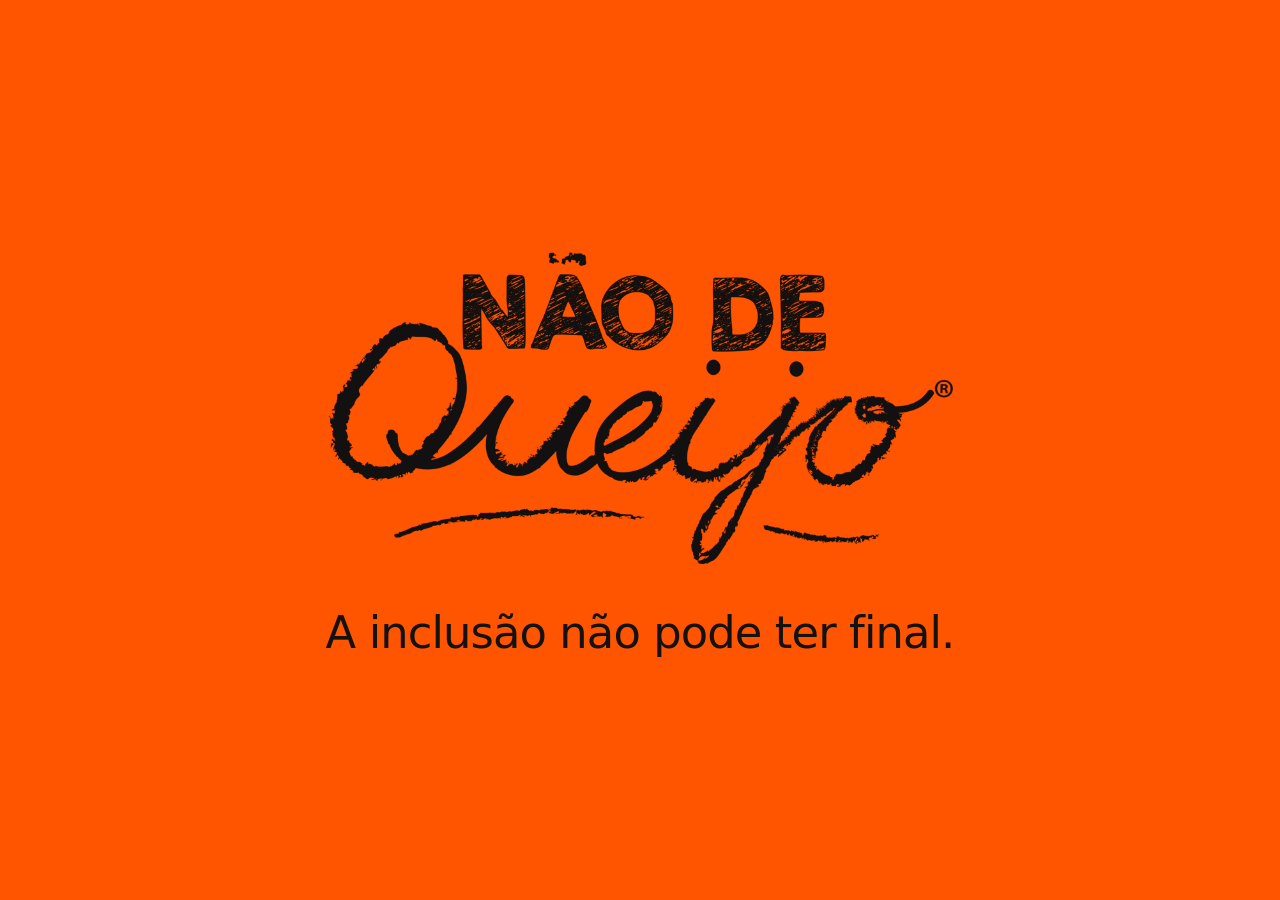
==== index.html @ 3134a906 "Add home Transitional home upload" ====
<!doctype html>
<html lang="pt-BR">
  <head>
    <meta charset="utf-8" />
    <meta name="viewport" content="width=device-width, initial-scale=1" />
    <meta
      name="description"
      content="A inclusão não pode ter final."
    />
    <title>Não de Queijo</title>
    <link rel="stylesheet" href="styles.css" />
  </head>
  <body>
    <main class="page" aria-label="Não de Queijo">
      <img class="logo" src="assets/ndq-logo.png" alt="Não de Queijo" />
      <p class="statement">A inclusão não pode ter final.</p>
    </main>
  </body>
</html>
---- styles.css ----
:root {
  --brand-green: #18A225;
  --brand-orange: #FF5400;
  --brand-red: #F43535;
  --ink: #141210;
}

* {
  box-sizing: border-box;
}

html,
body {
  margin: 0;
  min-height: 100%;
}

body {
  min-height: 100vh;
  background: var(--brand-orange);
  color: var(--ink);
  font-family: system-ui, -apple-system, BlinkMacSystemFont, "Segoe UI", sans-serif;
}

.page {
  min-height: 100vh;
  display: grid;
  place-content: center;
  justify-items: center;
  gap: clamp(1.25rem, 2.7vw, 3rem);
  padding: clamp(1.5rem, 5vw, 4rem);
  text-align: center;
}

.logo {
  display: block;
  width: min(55vw, 40rem);
  height: auto;
}

.statement {
  margin: 0;
  max-width: 32ch;
  font-size: clamp(1.7rem, 3.5vw, 3rem);
  font-weight: 500;
  line-height: 1.2;
  letter-spacing: -0.02em;
}

@media (max-width: 600px) {
  .page {
    gap: 2.5rem;
  }

  .logo {
    width: min(78vw, 22rem);
  }
}
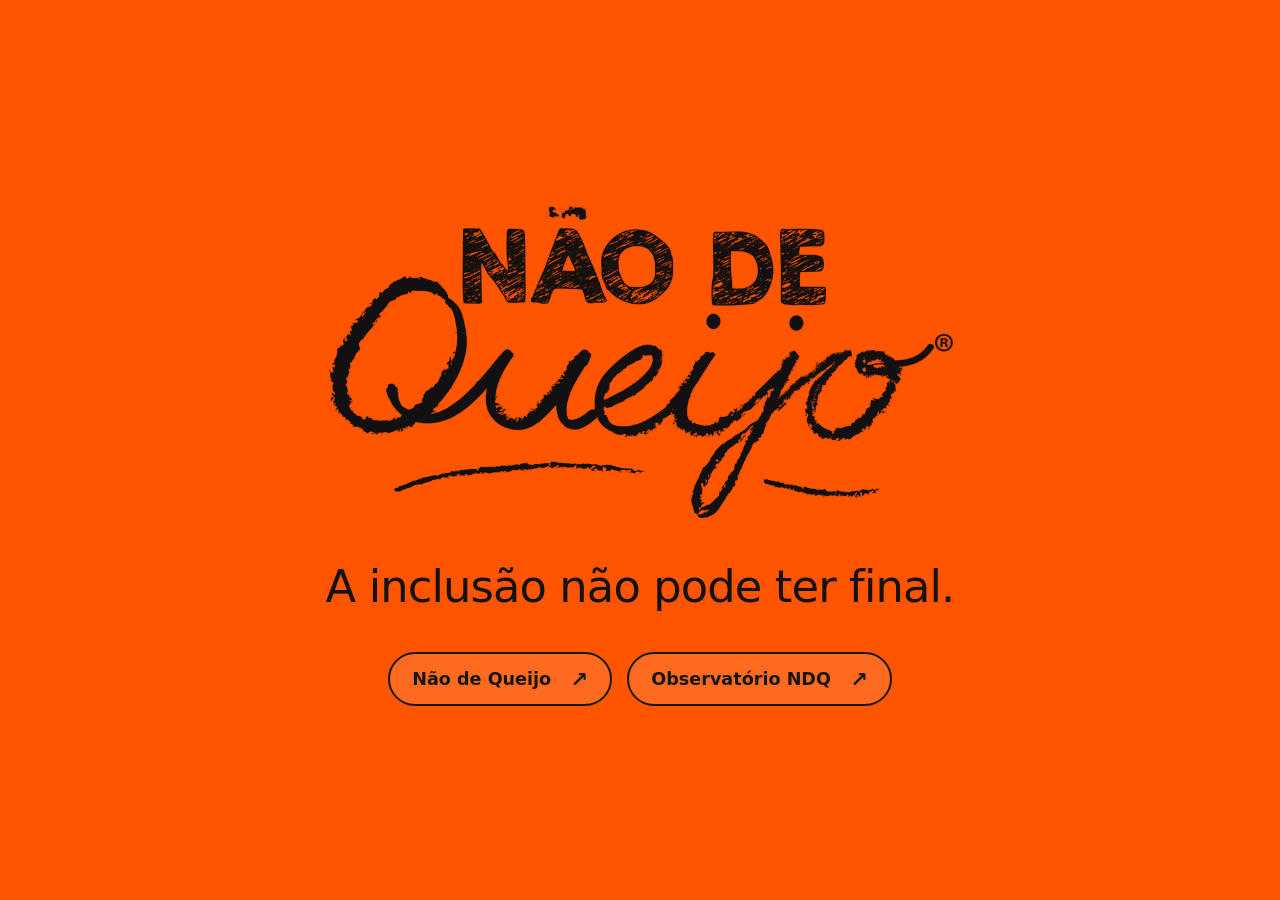
==== commit d5166500: "feat: implementa MVP visual do Observatorio NDQ" ====
--- a/index.html
+++ b/index.html
@@ -1,6 +1,16 @@
 <!doctype html>
 <html lang="pt-BR">
   <head>
+    <!-- Google tag (gtag.js) -->
+<script async src="https://www.googletagmanager.com/gtag/js?id=G-ZN7KSQQ4QT"></script>
+<script>
+  window.dataLayer = window.dataLayer || [];
+  function gtag(){dataLayer.push(arguments);}
+  gtag('js', new Date());
+
+  gtag('config', 'G-ZN7KSQQ4QT');
+</script>
+
     <meta charset="utf-8" />
     <meta name="viewport" content="width=device-width, initial-scale=1" />
     <meta
@@ -14,6 +24,15 @@
     <main class="page" aria-label="Não de Queijo">
       <img class="logo" src="assets/ndq-logo.png" alt="Não de Queijo" />
       <p class="statement">A inclusão não pode ter final.</p>
+      <nav class="ndq-destinations" aria-label="Conheça as iniciativas da Não de Queijo">
+        <a class="ndq-destination" href="nao-de-queijo/">Não de Queijo <span aria-hidden="true">↗</span></a>
+        <a class="ndq-destination" href="observatorio/">Observatório NDQ <span aria-hidden="true">↗</span></a>
+      </nav>
     </main>
+    <script
+      type="module"
+      src="https://static.cloudflareinsights.com/beacon.min.js"
+      data-cf-beacon='{"token":"b04ae030556a4f0394b67cf18fe23ad9"}'
+    ></script>
   </body>
 </html>
--- a/styles.css
+++ b/styles.css
@@ -56,3 +56,12 @@
     width: min(78vw, 22rem);
   }
 }
+
+
+/* MVP v0.1: only additional navigation, leaving the original institutional home intact. */
+.ndq-destinations{display:flex;flex-wrap:wrap;justify-content:center;gap:.9rem;margin-top:.2rem}
+.ndq-destination{display:inline-flex;align-items:center;gap:1.2rem;border:2px solid #151a10;border-radius:999px;padding:.8rem 1.4rem;color:#171710;text-decoration:none;font-size:clamp(.95rem,1.6vw,1.1rem);font-weight:720;background:rgba(255,255,255,.13);transition:background .18s,transform .18s}
+.ndq-destination:hover{background:#fff;transform:translateY(-2px)}
+.ndq-destination:focus-visible{outline:3px solid white;outline-offset:3px}
+.ndq-destination span{font-size:1.2em}
+@media(max-width:600px){.ndq-destinations{gap:.7rem}.ndq-destination{min-width:min(100%,275px);justify-content:space-between}}
